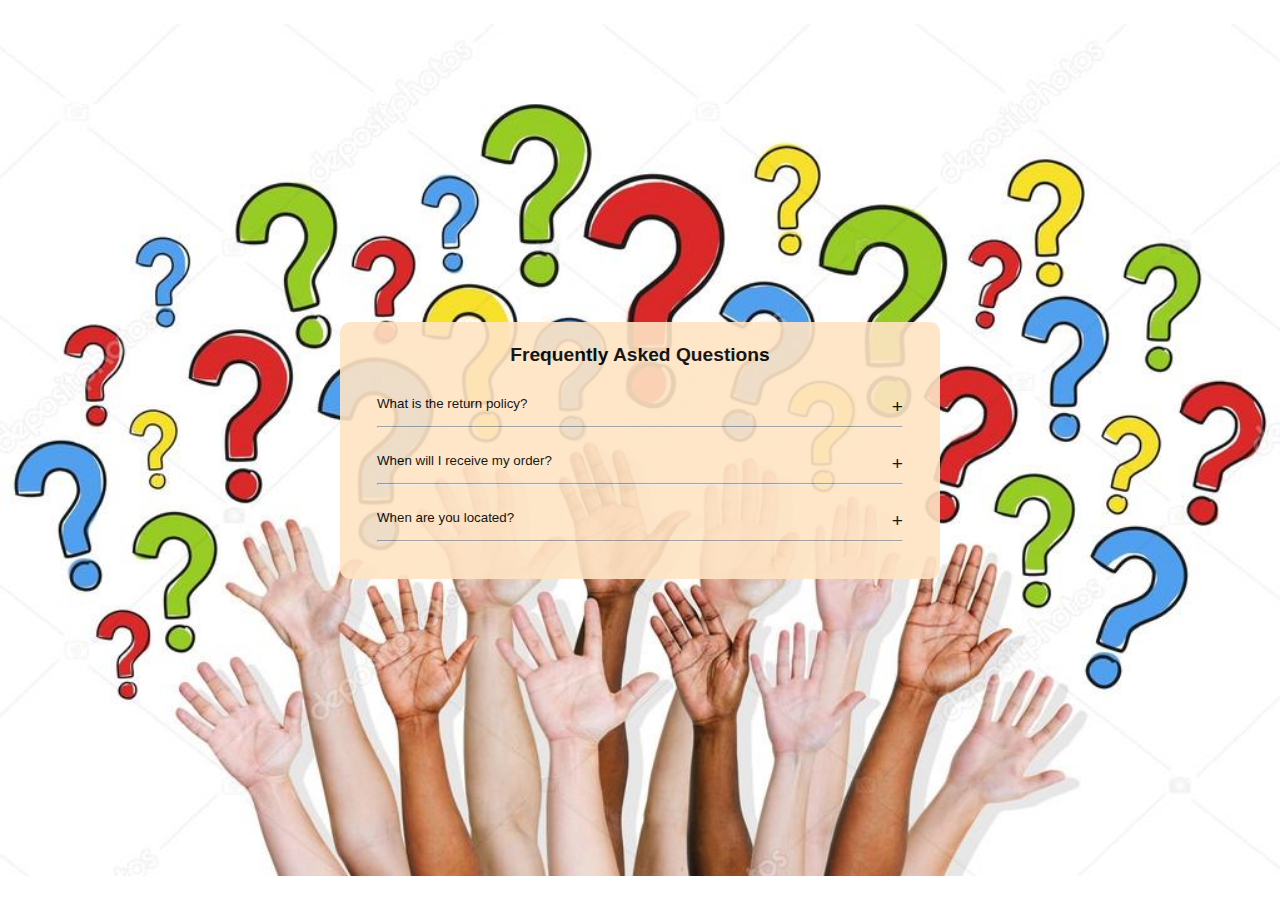
==== PROJECT3/index.html @ 6630e88f "Project 3rd accordion - will be fixed and completed later" ====
<!DOCTYPE html>
<html lang="en">
<head>
    <meta charset="UTF-8">
    <meta name="viewport" content="width=device-width, initial-scale=1.0">
    <title>PROJECT 3</title>
    <link rel="stylesheet" href="styles3.css">
</head>
<body>
    <div class="accordion">
        <div class="accordion-title">
            Frequently Asked Questions
        </div>

        <div class="accordion-content">
            <div class="accordion-item 1">
                <div class="question-box 1">
                    <div class="question acc-1">What is the return policy?</div>
                    <div class="plus acc-1">+</div>
                </div>

                <div class="answer acc-1">
                    Lorem ipsum dolor sit amet consectetur adipisicing elit. Cupiditate, temporibus eius eum saepe quae delectus illum impedit, adipisci, rerum suscipit laboriosam cum nisi placeat facere sunt sed odit minus. Nulla!
                </div>
                <hr>
            </div>

            <div class="accordion-item 2">
                <div class="question-box 2">
                    <div class="question acc-2">When will I receive my order?</div>
                    <div class="plus acc-2">+</div>
                </div>

                <div class="answer acc-2">Lorem ipsum dolor sit amet consectetur adipisicing elit. Assumenda ipsa ex hic et ipsam nobis porro obcaecati quod sed, distinctio sequi libero iure nemo, eum veritatis sunt, autem omnis tempora?</div>
            <hr>
            </div>

            <div class="accordion-item 3">
                <div class="question-box 3">
                    <div class="question acc-3">When are you located?</div>
                    <div class="plus acc-3">+</div>
                </div>

                <div class="answer acc-3">Lorem ipsum dolor sit amet consectetur adipisicing elit. Facere consequuntur delectus amet deserunt, non esse numquam laudantium. Facere minus praesentium magnam at architecto ex a dignissimos, dolorum rem veritatis necessitatibus!</div>
            <hr>
            </div>
        </div>
    </div>

    <script src="scripts3.js"></script>
</body>
</html>
---- PROJECT3/styles3.css ----
* {
    margin: 0;
    padding: 0;
    box-sizing: border-box;
}

body {
    background: url(depositphotos_52467393-stock-illustration-group-of-people-asking-questions.jpg) no-repeat center center/ contain;
    height: 100vh;
    display: flex;
    text-align: center;
    justify-content: center;
    align-items: center;
    font-family: 'Lato', sans-serif;
}

.accordion-title {
    font-size: larger;
    font-weight: bolder;
    margin-top: 10px;
}

.accordion-content {
    margin-top: 30px;
}

.accordion {
    background-color: bisque;
    opacity: 0.9;
    border: 2px solid bisque;
    border-radius: 10px;
    width: 600px;
    height: fit-content;
    padding: 10px;


}

.accordion-item {
    margin: 25px;
}
.question-box {
    display: flex;
    justify-content: space-between;
}

.question {
    font-size: smaller;
}

hr {
    margin-top: 8px;
}

.plus {
    font-size: larger;
}

.answer {
    display: none;
}

.reveal {
    transition-duration: 1s;
    display: block;
}
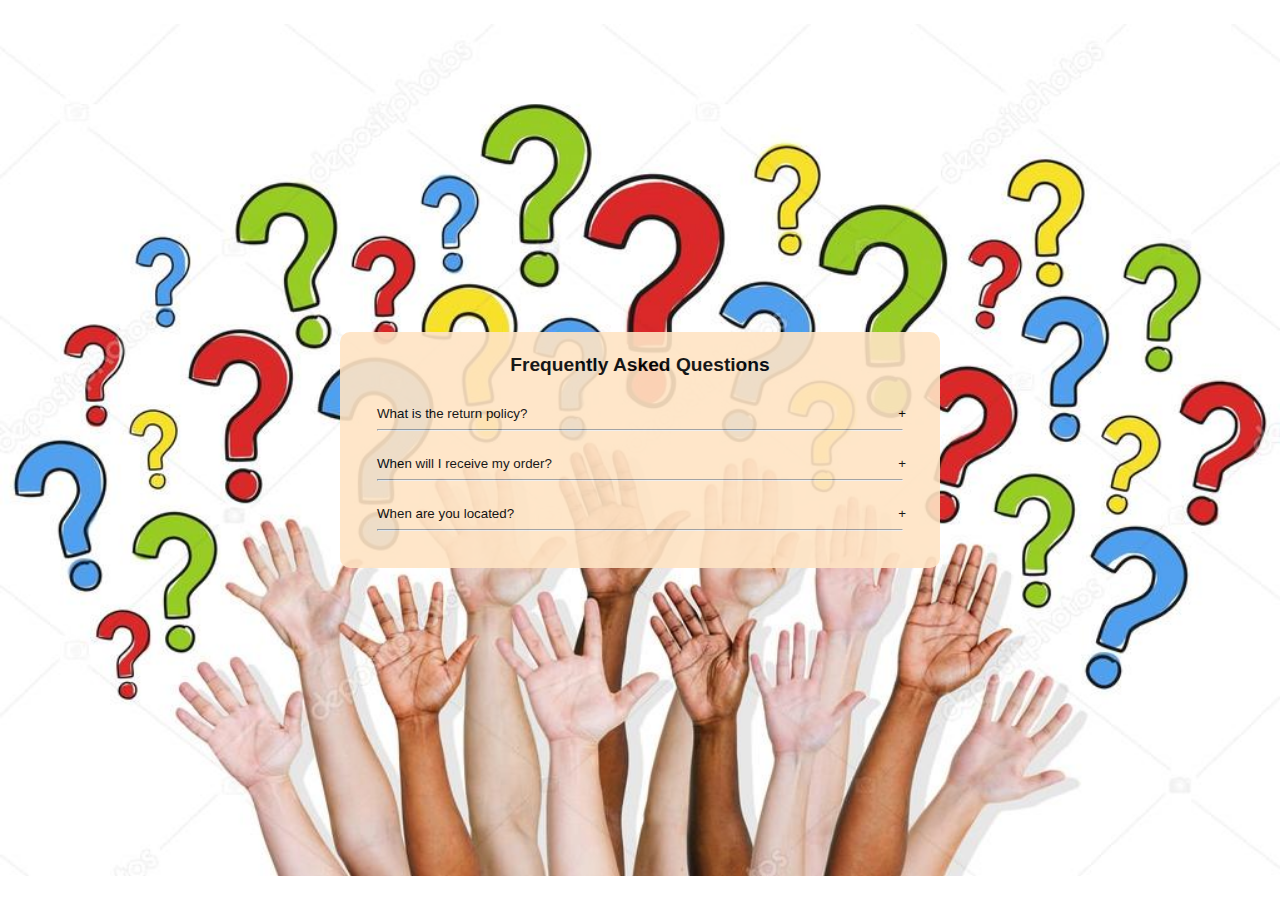
==== commit f28a1168: "Some modifications and updates" ====
--- a/PROJECT3/index.html
+++ b/PROJECT3/index.html
@@ -16,33 +16,30 @@
             <div class="accordion-item 1">
                 <div class="question-box 1">
                     <div class="question acc-1">What is the return policy?</div>
-                    <div class="plus acc-1">+</div>
                 </div>
+                <hr>
 
                 <div class="answer acc-1">
                     Lorem ipsum dolor sit amet consectetur adipisicing elit. Cupiditate, temporibus eius eum saepe quae delectus illum impedit, adipisci, rerum suscipit laboriosam cum nisi placeat facere sunt sed odit minus. Nulla!
                 </div>
-                <hr>
             </div>
 
             <div class="accordion-item 2">
                 <div class="question-box 2">
                     <div class="question acc-2">When will I receive my order?</div>
-                    <div class="plus acc-2">+</div>
                 </div>
+                <hr>
 
                 <div class="answer acc-2">Lorem ipsum dolor sit amet consectetur adipisicing elit. Assumenda ipsa ex hic et ipsam nobis porro obcaecati quod sed, distinctio sequi libero iure nemo, eum veritatis sunt, autem omnis tempora?</div>
-            <hr>
             </div>
 
             <div class="accordion-item 3">
                 <div class="question-box 3">
                     <div class="question acc-3">When are you located?</div>
-                    <div class="plus acc-3">+</div>
                 </div>
+                <hr>
 
                 <div class="answer acc-3">Lorem ipsum dolor sit amet consectetur adipisicing elit. Facere consequuntur delectus amet deserunt, non esse numquam laudantium. Facere minus praesentium magnam at architecto ex a dignissimos, dolorum rem veritatis necessitatibus!</div>
-            <hr>
             </div>
         </div>
     </div>
--- a/PROJECT3/styles3.css
+++ b/PROJECT3/styles3.css
@@ -8,20 +8,9 @@
     background: url(depositphotos_52467393-stock-illustration-group-of-people-asking-questions.jpg) no-repeat center center/ contain;
     height: 100vh;
     display: flex;
-    text-align: center;
     justify-content: center;
     align-items: center;
     font-family: 'Lato', sans-serif;
-}
-
-.accordion-title {
-    font-size: larger;
-    font-weight: bolder;
-    margin-top: 10px;
-}
-
-.accordion-content {
-    margin-top: 30px;
 }
 
 .accordion {
@@ -32,20 +21,35 @@
     width: 600px;
     height: fit-content;
     padding: 10px;
+}
 
+.accordion .accordion-title {
+    font-size: larger;
+    font-weight: bolder;
+    margin-top: 10px;
+    text-align: center;
+}
 
+.accordion .accordion-content {
+    margin-top: 30px;
 }
+
 
 .accordion-item {
     margin: 25px;
 }
-.question-box {
-    display: flex;
-    justify-content: space-between;
-}
+
 
 .question {
     font-size: smaller;
+    position: relative;
+}
+
+.question::after {
+    content: '+';
+    position: absolute;
+
+    right: -3px;
 }
 
 hr {
@@ -56,8 +60,13 @@
     font-size: larger;
 }
 
+
+
 .answer {
-    display: none;
+    width: 100%;
+
+    height: 0px;
+    overflow: hidden;
 }
 
 .reveal {
